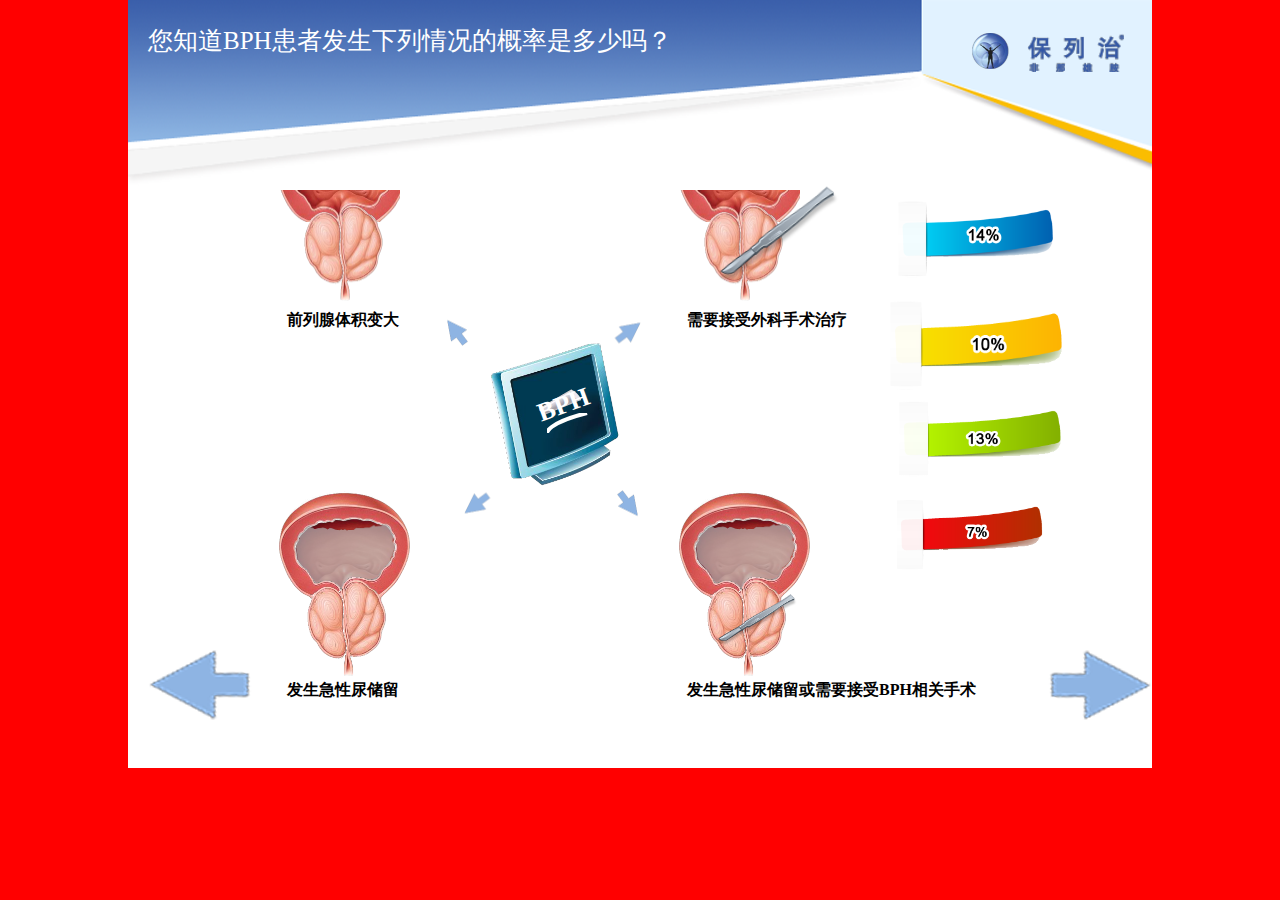
==== b_h_p_page.html @ 6c5827d8 "First pages commit" ====
<!DOCTYPE html>
<html>
<head>
<meta charset="UTF-8">
<title>Insert title here</title>
<script type="text/javascript" src="./js/jquery-1.7.1.js"></script>
<script type="text/javascript" src="./js/error_image.js"></script>
<script type="text/javascript" src="./js/checkmark_image.js"></script>
<link rel="stylesheet" href="./css/b_h_p_page.css" />
</head>
<body>

<div class="all">
<!-- 	左上角文字 -->
	<div class="left_top_text">
		您知道BPH患者发生下列情况的概率是多少吗？
	</div>
	<!--  右上角图片 -->
	<div class="right_top">
		<div class="left">
			<img alt="" src="./image/L0/L0-2.png">
		</div>
		<div class="right">
			<img alt="" src="./image/L0/L0-1.png">
		</div>
	</div>
	
<!-- 	前列腺体积变大 -->
	<div class="prostate_volume_was_larger">
		<div id="image1">
			<img alt="" src="./image/L2/L2-6.png">
		</div>
		<div id="image2">
			<img alt="" src="./image/L2/L2-11.png">
		</div>
		<div id="t">
			前列腺体积变大
		</div>
	</div>
	
	<!-- 	需要接受外科手术治疗  -->
	<div class="surgical_treatment">
		<div id="image1">
			<img alt="" src="./image/L2/L2-6.png">
		</div>
		<div id="image2">
			<img alt="" src="./image/L2/L2-11.png">
		</div>
		<div id="image3">
			<img alt="" src="./image/L2/L2-3.png">
		</div>
		<div id="image4">
			<img alt="" src="./image/L2/L2-12.png">
		</div>
		<div id="image5">
			<img alt="" src="./image/L2/L2-12.png">
		</div>
		<div id="image6">
			<img alt="" src="./image/L2/L2-12.png">
		</div>
		
		<div id="t">
			需要接受外科手术治疗
		</div>
	</div>
<!-- 	发生急性尿储留	 -->
	<div class="acute_urinary_retention">
		<div id="image2">
			<img alt="" src="./image/L2/L2-13.png">
		</div>
		<div id="image3">
			<img alt="" src="./image/L2/L2-7.png">
		</div>
		<div id="image1">
			<img alt="" src="./image/L2/L2-14.png">
		</div>
		<div id="t">
			发生急性尿储留
		</div>
	</div>
	
<!-- 	发生急性尿储留或需要接受BPH相关手术 -->
	<div class="bhp_related_to_surgery">
		
		<div id="image2">
			<img alt="" src="./image/L2/L2-13.png">
		</div>
		<div id="image3">
			<img alt="" src="./image/L2/L2-7.png">
		</div>
		<div id="image1">
			<img alt="" src="./image/L2/L2-14.png">
		</div>
		<div id="image4">
			<img alt="" src="./image/L2/L2-3.png">
		</div>
		<div id="image5">
			<img alt="" src="./image/L2/L2-12.png">
		</div>
		<div id="image6">
			<img alt="" src="./image/L2/L2-12.png">
		</div>
		<div id="image7">
			<img alt="" src="./image/L2/L2-12.png">
		</div>
		<div id="t">
			发生急性尿储留或需要接受BPH相关手术
		</div>
	</div>
<!-- 中间显示器 -->
	<div class="monitor">
		<div id="image_div1">
			<img alt="" src="./image/L2/L2-2.png">
		</div>
		<div id="image_div2">
			<img alt="" src="./image/L2/L2-4.png">
		</div>
		<div id="image_div3">
			BPH
		</div>
		<div id="image_div4">
			<canvas id="line_canvas"></canvas>
		</div>

		<div id="left_top">
			<img alt="" src="./image/L2/L2-5.png">
		</div>
		<div id="right_top">
			<img alt="" src="./image/L2/L2-5.png">
		</div>
		<div id="left_bottom">
			<img alt="" src="./image/L2/L2-5.png">
		</div>
		<div id="right_bottom">
			<img alt="" src="./image/L2/L2-5.png">
		</div>
	</div>
<!-- 	右侧条 -->
	<div class="choose_item">
		<div id="cav1">
			<img alt="" src="./image/L2/L2-15.png">
		</div>
		<div id="cav2">
			<img alt="" src="./image/L2/L2-16.png">
		</div>
		<div id="cav3">
			<img alt="" src="./image/L2/L2-17.png">
		</div>
		<div id="cav4">
			<img alt="" src="./image/L2/L2-18.png">
		</div>
	
	</div>
	
<!-- 	正确和错误提示 -->
	<div class="error_or_checkmark">
		<canvas id="myCanvas"></canvas>
	</div>
	<div class="left_arrow">
		<a href="./index.html"><img alt="" src="./image/left_arrow.png"></a>
	</div>
	<div class="right_arrow">
		<a href="./disease_incidence.html"><img alt="" src="./image/right_arrow.png"></a>
	</div>
</div>

<script type="text/javascript">
$('.left').addClass('transition1');
var c = document.getElementById("line_canvas");
var ctx=c.getContext("2d");
// ctx.fillStyle = "red";
ctx.strokeStyle = "white"; 
// ctx.fillStyle = "rgb(255, 255, 255)";
ctx.lineWidth = 4;
ctx.beginPath();
ctx.moveTo(0, 20);
// ctx.lineTo(40, 0);
ctx.bezierCurveTo(0, 20, 0, 10, 40, 0);
ctx.stroke();

$('.prostate_volume_was_larger #image2').children('img').addClass('a1');
$('.surgical_treatment #image3').addClass('a3');
$('.surgical_treatment #image4').addClass('a5');
$('.surgical_treatment #image5').addClass('a6');
$('.surgical_treatment #image6').addClass('a7');
$('.acute_urinary_retention #image3').addClass('a2');
$('.bhp_related_to_surgery #image3').addClass('a2');
$('.bhp_related_to_surgery #image4').addClass('a4');
$('.bhp_related_to_surgery #image5').addClass('a8');
$('.bhp_related_to_surgery #image6').addClass('a9');
$('.bhp_related_to_surgery #image7').addClass('a10');
</script>

<script type="text/javascript">
function createDragAndMoveElement(element){
// 	console.log('element.id='+element.id);
	var isDown = false;
	$(element).on('mousedown',function(e){
		$(element).css('z-index',$('.choose_item')[0].zIndex++);
		element.last={'x':e.pageX,
					  'y':e.pageY};
		element.position=element.position||{'x':0,'y':0};
		isDown = true;
		return false;
	});
	$(element).on('mousemove',function(e){
		if(isDown){
			element.position.x=element.position.x+e.pageX-element.last.x;
			element.position.y=element.position.y+e.pageY-element.last.y;
			$(element).css('-webkit-transform','translate('+element.position.x+'px,'+element.position.y+'px)');
// 			console.log('mousemove e.pageX='+e.pageX);
// 			console.log('mousemove e.pageY='+e.pageY);
			element.last={'x':e.pageX, 'y':e.pageY};
			
		}
	});
	$(element).on('mouseup',function(e){
// 		console.log('>>end');
		isDown = false;
		var isChoose;
		
		if(element.id == 'cav1'){
			isChoose = $(".prostate_volume_was_larger");
			
		}
		if(element.id == 'cav2'){
			isChoose = $(".surgical_treatment");
		}
		if(element.id == 'cav3'){
			isChoose = $(".bhp_related_to_surgery");
		}
		if(element.id == 'cav4'){
			isChoose = $(".acute_urinary_retention");
		}
// 		console.log('!!!!!!!!!!!!!!!!!!!!'+((e.pageY-isChoose.position().top-isChoose.parent().position().top) < isChoose.height()));
// 		console.log('!!!!!!!!!!!!!!!!!!!!'+((e.pageY-isChoose.position().top-isChoose.parent().position().top) > 0));
// 		console.log('!!!!!!!!!!!!!!!!!!!!'+((e.pageX-isChoose.position().left-isChoose.parent().position().left) < isChoose.width()));
// 		console.log('!!!!!!!!!!!!!!!!!!!!'+((e.pageX-isChoose.position().left-isChoose.parent().position().left) > 0));
		if(((e.pageY-isChoose.position().top-isChoose.parent().position().top) < isChoose.height()) &&
				((e.pageY-isChoose.position().top-isChoose.parent().position().top) > 0) &&
				((e.pageX-isChoose.position().left-isChoose.parent().position().left) < isChoose.width()) &&
				((e.pageX-isChoose.position().left-isChoose.parent().position().left) > 0)){
			console.log('#########true');
// 			$(element).css('-webkit-transform','translate('+element.position.x+'px,'+element.position.y+'px)');
			var c = document.getElementById("myCanvas");
			var ctx=c.getContext("2d");
			drawCheckmarkImage(ctx);
			playCheckmark();
		} else {
			playError();
			var c = document.getElementById("myCanvas");
			var ctx=c.getContext("2d");
			drawErrorImage(ctx);
			$(element).css('-webkit-transform','translate(0,0)');
			element.position={'x':0,
					  'y':0};
		}
// 		console.log('^^^^^'+e.pageX);
// 		console.log('^^^^^'+isChoose.position().left);
// 		console.log('^^^^^'+isChoose.width());
	});
	
	$(element).on('touchstart',function(e){
		$(element).css('z-index',$('.choose_item')[0].zIndex++);
		element.last={'x':e.pageX,
					  'y':e.pageY};
		element.position=element.position||{'x':0,'y':0};
		isDown = true;
		return false;
	});
	$(element).on('touchmove',function(e){
		if(isDown){
			element.position.x=element.position.x+e.pageX-element.last.x;
			element.position.y=element.position.y+e.pageY-element.last.y;
			$(element).css('-webkit-transform','translate('+element.position.x+'px,'+element.position.y+'px)');
// 			console.log('mousemove e.pageX='+e.pageX);
// 			console.log('mousemove e.pageY='+e.pageY);
			element.last={'x':e.pageX, 'y':e.pageY};
			
		}
	});
	$(element).on('touchend',function(e){
// 		console.log('>>end');
		isDown = false;
		var isChoose;
		
		if(element.id == 'cav1'){
			isChoose = $(".prostate_volume_was_larger");
			
		}
		if(element.id == 'cav2'){
			isChoose = $(".surgical_treatment");
		}
		if(element.id == 'cav3'){
			isChoose = $(".bhp_related_to_surgery");
		}
		if(element.id == 'cav4'){
			isChoose = $(".acute_urinary_retention");
		}
// 		console.log('!!!!!!!!!!!!!!!!!!!!'+((e.pageY-isChoose.position().top-isChoose.parent().position().top) < isChoose.height()));
// 		console.log('!!!!!!!!!!!!!!!!!!!!'+((e.pageY-isChoose.position().top-isChoose.parent().position().top) > 0));
// 		console.log('!!!!!!!!!!!!!!!!!!!!'+((e.pageX-isChoose.position().left-isChoose.parent().position().left) < isChoose.width()));
// 		console.log('!!!!!!!!!!!!!!!!!!!!'+((e.pageX-isChoose.position().left-isChoose.parent().position().left) > 0));
		if(((e.pageY-isChoose.position().top-isChoose.parent().position().top) < isChoose.height()) &&
				((e.pageY-isChoose.position().top-isChoose.parent().position().top) > 0) &&
				((e.pageX-isChoose.position().left-isChoose.parent().position().left) < isChoose.width()) &&
				((e.pageX-isChoose.position().left-isChoose.parent().position().left) > 0)){
			console.log('#########true');
// 			$(element).css('-webkit-transform','translate('+element.position.x+'px,'+element.position.y+'px)');
			var c = document.getElementById("myCanvas");
			var ctx=c.getContext("2d");
			drawCheckmarkImage(ctx);
			playCheckmark();
		} else {
			playError();
			var c = document.getElementById("myCanvas");
			var ctx=c.getContext("2d");
			drawErrorImage(ctx);
			$(element).css('-webkit-transform','translate(0,0)');
			element.position={'x':0,
					  'y':0};
		}
// 		console.log('^^^^^'+e.pageX);
// 		console.log('^^^^^'+isChoose.position().left);
// 		console.log('^^^^^'+isChoose.width());
	});

	
	$(element).on('webkitTransitionEnd',function(e){
		$(element).css({
			'-webkit-transition-duration':'0'
		});
	});
	
	$(".prostate_volume_was_larger").mouseup(function(){
		console.log('>>end>>>>'+isDown);
      
    });
}

var elements=$('.choose_item').children('div');
$.each(elements,function(){
	createDragAndMoveElement(this);
});
$('.choose_item')[0].zIndex=1;

function playError() 
{ 
	var snd = new Audio("./mp3/error.mp3");
	snd.play();
} 
function playCheckmark() 
{ 
	var snd = new Audio("./mp3/checkmark.mp3");
	snd.play();
} 
</script>

</body>
</html>
---- css/b_h_p_page.css ----
@CHARSET "UTF-8";
html{
	background-color: red;
	margin: 0px;
}
body{
	width: 1024px;
	height: 768px;
	max-width: 1024px;
	max-height: 768px;
	background-image: url("../image/L2/L2-bg.png");
	margin: 0px auto;
}
.all{
	position: absolute;
	width: 1024px;
	height: 768px;
	max-width: 1024px;
	max-height: 768px;
	margin: 0px auto;
}
#text{
	font-size: 20px;
	font-style: normal;
	color: black;
	font-weight: bold;
}

.left_top_text{
	position: absolute;
	float: left;
	width: 550px;
	height: 54px;
	top: 24px;
	left: 20px;
	color: white;
	font-size: 25px;
	font-style: inherit;
	margin: 0px auto;
}

.right_top{
	width: auto;
	height: 54px;
	float: right;
	position: absolute;
	top: 10px;
	left: 840px;
	opacity: 1;
}
.right_top .left{
	width: 44px;
	height: 40px;
	position: absolute;
	left: 0px;
	top: 20px;
	
}
.right_top .left img{
	width: 100%;
	height: 100%;
}

.transition1{
	-webkit-transform: rotate(360deg);
	-webkit-transition-delay: 2s;
	-webkit-transition-duration: 2s;
	-webkit-transition-property: all;
	-webkit-transition-timing-function: ease-out;
}

.right_top .right{
	width: 108px;
	height: 70px;
	position: absolute;
	left: 59px;
	top: 10px;
}

.right_top .right img{
	width: 100%;
	height: 100%;
}
/* <!-- 	前列腺体积变大 --> */
.prostate_volume_was_larger{
	position: absolute;
	left: 149px;
	top: 190px;
	width: 200px;
	height: 140px;
}
.prostate_volume_was_larger #image1{
	position: absolute;
	width: 123px;
	height: 32px;
}
.prostate_volume_was_larger #image1 img{
	width: 100%;
	height: 100%;
}
.prostate_volume_was_larger #image2{
	position: absolute;
	width: 89px;
	height: 106px;
	left: 20px;
	top: 10px;
}
.prostate_volume_was_larger #image2 img{
	width: 100%;
	height: 100%;
}
.prostate_volume_was_larger #t{
	position: absolute;
	left: 10px;
	top: 120px;
	font-size: 16px;
	font-style: normal;
	color: black;
	font-weight: bold;
}
.a1{	
	-webkit-animation:demo1 1s ease-out infinite;
}
@-webkit-keyframes demo1{	
	0%{
		-webkit-transform: scale(1,1);
	}	
	50%{
		-webkit-transform: scale(1.1,1);
	}	
	100%{
		-webkit-transform: scale(1,1);
	}
}
/* <!-- 	需要接受外科手术治疗  --> */
.surgical_treatment{
	position: absolute;
	left: 549px;
	top: 190px;
	width: 200px;
	height: 120px;
}
.surgical_treatment #image1{
	position: absolute;
	width: 123px;
	height: 32px;
	
}
.surgical_treatment #image1 img{
	width: 100%;
	height: 100%;
}
.surgical_treatment #image2{
	position: absolute;
	width: 89px;
	height: 106px;
	
	left: 20px;
	top: 10px;
}
.surgical_treatment #image2 img{
	width: 100%;
	height: 100%;
}
.surgical_treatment #image3{
	position: absolute;
	width: 128px;
	height: 128px;
	
	left: 37px;
	top: -23px;
}
.surgical_treatment #image3 img{
	width: 100%;
	height: 100%;
	-webkit-transform: rotate(-7deg);
}
.surgical_treatment #image4{
	position: absolute;
	width: 20px;
	height: 20px;
	opacity:0;
	left: 37px;
	top: 90px;
}
.surgical_treatment #image4 img{
	width: 100%;
	height: 100%;
}
.surgical_treatment #image5{
	position: absolute;
	width: 20px;
	height: 20px;
	opacity:0;
	left: 67px;
	top: 80px;
}
.surgical_treatment #image5 img{
	width: 100%;
	height: 100%;
}
.surgical_treatment #image6{
	position: absolute;
	width: 20px;
	height: 20px;
	opacity:0;
	left: 97px;
	top: 65px;
}
.surgical_treatment #image6 img{
	width: 100%;
	height: 100%;
}

.surgical_treatment #t{
	position: absolute;
	left: 10px;
	top: 120px;
	font-size: 16px;
	font-style: normal;
	color: black;
	font-weight: bold;
}
.a3{	
	-webkit-animation:demo3 2s ease-out infinite;
}
@-webkit-keyframes demo3{	
	from {
	    left: 37px;
		top: -23px;
	  }
	to {
	    left: 90px;
		top: -45px;
	  }
}
.a5{	
	-webkit-animation:demo5 2s ease-in infinite;
}
@-webkit-keyframes demo5{	
	from {
	    left: 37px;
		top: 90px;
		opacity:0;
	  }
	50%{
		top: 95px;
		opacity:0.8;
	}	
	to {
		left: 37px;
	    top: 100px;
		opacity:1;
	}
}
.a6{	
	-webkit-animation:demo6 2s ease-out infinite;
}
@-webkit-keyframes demo6{	
	from {
	    left: 67px;
		top: 80px;
		opacity:0;
	  }
	50%{
		top: 82px;
		opacity:0.8;
	}	
	to {
		left: 67px;
	    top: 85px;
		opacity:1;
	}
}
.a7{	
	-webkit-animation:demo7 2s ease-out infinite;
}
@-webkit-keyframes demo7{	
	from {
	    left: 97px;
		top: 65px;
	  }
	50%{
		top: 70px;
		opacity:0.8;
	}	
	to {
		left: 97px;
	    top: 75px;
		opacity:1;
	}
}
/* <!-- 	发生急性尿储留	 --> */
.acute_urinary_retention{
	position: absolute;
	left: 149px;
	top: 490px;
	width: 200px;
	height: 200px;
}
.acute_urinary_retention #image1{
	position: absolute;
	width: 138px;
	height: 187px;
}
.acute_urinary_retention #image1 img{
	width: 100%;
	height: 100%;
}
.acute_urinary_retention #image2{
	position: absolute;
	width: 110px;
	height: 76px;
	left: 13px;
	top: 26px;
}
.acute_urinary_retention #image2 img{
	width: 100%;
	height: 100%;
}
.acute_urinary_retention #image3{
	position: absolute;
	width: 110px;
	height: 76px;
	left: 13px;
	top: 30px;
}
.acute_urinary_retention #image3 img{
	width: 100%;
	height: 100%;
}
.acute_urinary_retention #t{
	position: absolute;
	left: 10px;
	top: 190px;
	font-size: 16px;
	font-style: normal;
	color: black;
	font-weight: bold;
}
.a2{	
	-webkit-animation:demo2 2s ease-out infinite;
}
@-webkit-keyframes demo2{	
	from {
	    top: 31px;
	    -webkit-transform: scale(1,1);
	  }
	0%{
		top: 39px;
		-webkit-transform: scale(1.05,0.85);
	}	
	25%{
		top: 47px;
		-webkit-transform: scale(1.1,0.7);
	}
	40%{
		top: 52px;
		-webkit-transform: scale(1.11,0.6);
	}
	50%{
		top: 60px;
		-webkit-transform: scale(1,0.4);
	}	
	60%{
		top: 52px;
		-webkit-transform: scale(1.11,0.6);
	}
	75%{
		top: 47px;
		-webkit-transform: scale(1.1,0.7);
	}
	100%{
		top: 39px;
		-webkit-transform: scale(1.05,0.85);
	}
	to {
	    top: 31px;
	    -webkit-transform: scale(1,1);
	  }
}
/* 发生急性尿储留或需要接受BPH相关手术 */
.bhp_related_to_surgery{
	position: absolute;
	left: 549px;
	top: 490px;
	width: 320px;
	height: 120px;
}
.bhp_related_to_surgery #image1{
	position: absolute;
	width: 138px;
	height: 187px;
	
}
.bhp_related_to_surgery #image1 img{
	width: 100%;
	height: 100%;
}
.bhp_related_to_surgery #image2{
	position: absolute;
	width: 110px;
	height: 76px;
	left: 13px;
	top: 26px;
}
.bhp_related_to_surgery #image2 img{
	width: 100%;
	height: 100%;
}
.bhp_related_to_surgery #image3{
	position: absolute;
	width: 110px;
	height: 76px;
	left: 13px;
	top: 29px;
}
.bhp_related_to_surgery #image3 img{
	width: 100%;
	height: 100%;
}
.bhp_related_to_surgery #image4{
	position: absolute;
	width: 80px;
	height: 80px;
	
	left: 40px;
	top: 88px;
}
.bhp_related_to_surgery #image4 img{
	width: 100%;
	height: 100%;
}
.bhp_related_to_surgery #image5{
	position: absolute;
	width: 15px;
	height: 15px;
	opacity:0;
	left: 37px;
	top: 155px;
}
.bhp_related_to_surgery #image5 img{
	width: 100%;
	height: 100%;
}
.bhp_related_to_surgery #image6{
	position: absolute;
	width: 15px;
	height: 15px;
	opacity:0;
	left: 67px;
	top: 145px;
}
.bhp_related_to_surgery #image6 img{
	width: 100%;
	height: 100%;
}
.bhp_related_to_surgery #image7{
	position: absolute;
	width: 15px;
	height: 15px;
	opacity:0;
	left: 95px;
	top: 135px;
}
.bhp_related_to_surgery #image7 img{
	width: 100%;
	height: 100%;
}
.bhp_related_to_surgery #t{
	position: absolute;
	left: 10px;
	top: 190px;
	font-size: 16px;
	font-style: normal;
	color: black;
	font-weight: bold;
}
.a4{	
	-webkit-animation:demo4 2s ease-out infinite;
}
@-webkit-keyframes demo4{	
	from {
	    left: 40px;
		top: 88px;
	  }
	to {
	    left: 90px;
		top: 75px;
	  }
}

.a8{	
	-webkit-animation:demo8 2s ease-in infinite;
}
@-webkit-keyframes demo8{	
	from {
	    left: 37px;
		top: 155px;
		opacity:0;
	  }
	50%{
		top: 157px;
		opacity:0.8;
	}	
	to {
		left: 37px;
	    top: 160px;
		opacity:1;
	}
}
.a9{	
	-webkit-animation:demo9 2s ease-out infinite;
}
@-webkit-keyframes demo9{	
	from {
	    left: 67px;
		top: 145px;
		opacity:0;
	  }
	50%{
		top: 146px;
		opacity:0.8;
	}	
	to {
		left: 67px;
	    top: 148px;
		opacity:1;
	}
}
.a10{	
	-webkit-animation:demo10 2s ease-out infinite;
}
@-webkit-keyframes demo10{	
	from {
	    left: 95px;
		top: 135px;
	  }
	50%{
		top: 137px;
		opacity:0.8;
	}	
	to {
		left: 97px;
	    top: 140px;
		opacity:1;
	}
}

/* 显示器 div */
.monitor{
	position: absolute;
	left: 249px;
	top: 290px;
	width: 320px;
	height: 300px;
}
.monitor #image_div1{
	position: absolute;
	left: 100px;
	top: 50px;
	width: 150px;
	height: 150px;
}
.monitor #image_div1 img{
	width: 100%;
	height: 100%;
}
.monitor #image_div2{
	position: absolute;
	left: 160px;
	top: 95px;
	width: 50px;
	height: 36px;
}
.monitor #image_div2 img{
	width: 100%;
	height: 100%;
}
.monitor #image_div3{
	position: absolute;
	left: 160px;
	top: 100px;
	font-size: 26px;
	color: white;
	font-weight: bolder;
	-webkit-transform: rotate(-20deg);
}
.monitor #image_div4{
	position: absolute;
	left: 170px;
	top: 123px;
	width: 50px;
	height: 26px;
	max-width: 50px;
	max-height: 26px;
}
.monitor #left_top{
	position: absolute;
	left: 50px;
	top: 10px;
	width: 41px;
	height: 46px;
}
.monitor #left_top img{
	width: 100%;
	height: 100%;
}
.monitor #right_top{
	-webkit-transform: rotate(90deg);
	position: absolute;
	left: 240px;
	top: 10px;
	width: 41px;
	height: 46px;
}
.monitor #right_top img{
	width: 100%;
	height: 100%;
}
.monitor #left_bottom{
	-webkit-transform: rotate(270deg);
	position: absolute;
	left: 70px;
	top: 200px;
	width: 41px;
	height: 46px;
}
.monitor #left_bottom img{
	width: 100%;
	height: 100%;
}
.monitor #right_bottom{
	-webkit-transform: rotate(180deg);
	position: absolute;
	left: 240px;
	top: 200px;
	width: 41px;
	height: 46px;
}
.monitor #right_bottom img{
	width: 100%;
	height: 100%;
}

/* 右侧选择条 */
.choose_item{
	float: right;
	position: absolute;
	left: 749px;
	top: 190px;
	width: 200px;
	height: 500px;
	z-index: 1;
}
.choose_item #cav1{
	position: absolute;
	width: 200px;
	height: 100px;
	left: 0px;
	top: 0px;
}
.choose_item #cav1 img{
	width: 100%;
	height: 100%;
}
.choose_item #cav2{
	position: absolute;
	width: 200px;
	height: 100px;
	left: 0px;
	top: 100px;
}
.choose_item #cav2 img{
	width: 100%;
	height: 100%;
}
.choose_item #cav3{
	position: absolute;
	width: 200px;
	height: 100px;
	left: 0px;
	top: 200px;
}
.choose_item #cav3 img{
	width: 100%;
	height: 100%;
}
.choose_item #cav4{
	position: absolute;
	width: 200px;
	height: 100px;
	left: 0px;
	top: 300px;
}
.choose_item #cav4 img{
	width: 100%;
	height: 100%;
}
/* 对号和错误符号显示 */
.error_or_checkmark{
	position: absolute;
	left: 350px;
	top: 190px;
	width: 167px;
	height: 144px
}

.error_or_checkmark canvas{
	width: 167px;
	height: 144px
}

.right_arrow{
	position: absolute;
	left: 920px;
	top: 650px;
	opacity: 1;
	width: 104px;
	height: 70px;
}
.left_arrow{
	position: absolute;
	left: 20px;
	top: 650px;
	opacity: 1;
	width: 104px;
	height: 70px;
}
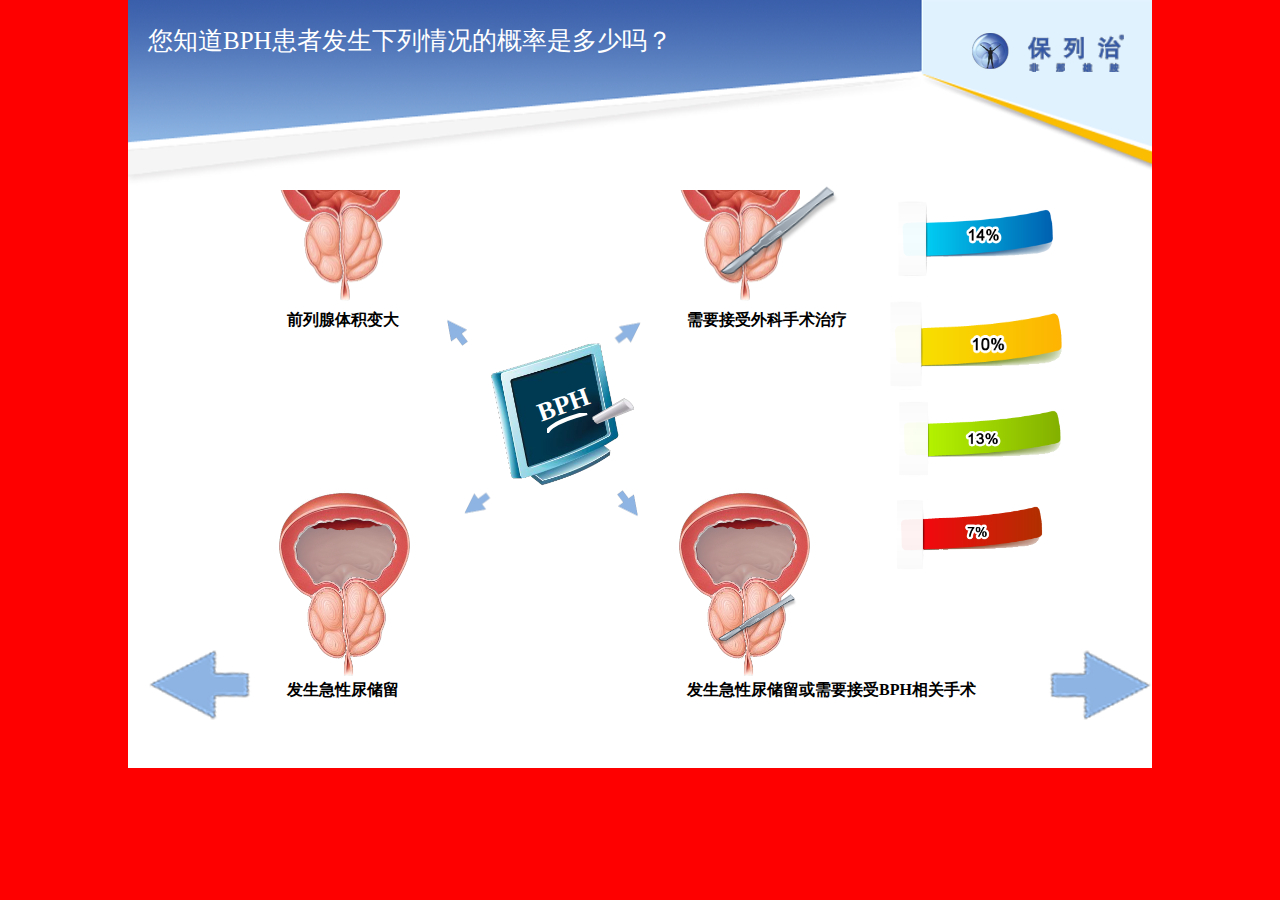
==== commit 709c12b8: "First pages commit" ====
--- a/b_h_p_page.html
+++ b/b_h_p_page.html
@@ -157,7 +157,7 @@
 		<canvas id="myCanvas"></canvas>
 	</div>
 	<div class="left_arrow">
-		<a href="./index.html"><img alt="" src="./image/left_arrow.png"></a>
+		<a href="./course.html"><img alt="" src="./image/left_arrow.png"></a>
 	</div>
 	<div class="right_arrow">
 		<a href="./disease_incidence.html"><img alt="" src="./image/right_arrow.png"></a>
@@ -240,12 +240,12 @@
 				((e.pageY-isChoose.position().top-isChoose.parent().position().top) > 0) &&
 				((e.pageX-isChoose.position().left-isChoose.parent().position().left) < isChoose.width()) &&
 				((e.pageX-isChoose.position().left-isChoose.parent().position().left) > 0)){
-			console.log('#########true');
+// 			console.log('#########true');
+			playCheckmark();	
 // 			$(element).css('-webkit-transform','translate('+element.position.x+'px,'+element.position.y+'px)');
 			var c = document.getElementById("myCanvas");
 			var ctx=c.getContext("2d");
 			drawCheckmarkImage(ctx);
-			playCheckmark();
 		} else {
 			playError();
 			var c = document.getElementById("myCanvas");
@@ -262,20 +262,20 @@
 	
 	$(element).on('touchstart',function(e){
 		$(element).css('z-index',$('.choose_item')[0].zIndex++);
-		element.last={'x':e.pageX,
-					  'y':e.pageY};
+		element.last={'x':e.originalEvent.touches[0].pageX,
+					  'y':e.originalEvent.touches[0].pageY};
 		element.position=element.position||{'x':0,'y':0};
 		isDown = true;
 		return false;
 	});
 	$(element).on('touchmove',function(e){
 		if(isDown){
-			element.position.x=element.position.x+e.pageX-element.last.x;
-			element.position.y=element.position.y+e.pageY-element.last.y;
+			element.position.x=element.position.x+e.originalEvent.touches[0].pageX-element.last.x;
+			element.position.y=element.position.y+e.originalEvent.touches[0].pageY-element.last.y;
 			$(element).css('-webkit-transform','translate('+element.position.x+'px,'+element.position.y+'px)');
-// 			console.log('mousemove e.pageX='+e.pageX);
-// 			console.log('mousemove e.pageY='+e.pageY);
-			element.last={'x':e.pageX, 'y':e.pageY};
+// 			console.log('mousemove e.originalEvent.touches[0].pageX='+e.originalEvent.touches[0].pageX);
+// 			console.log('mousemove e.originalEvent.touches[0].pageY='+e.originalEvent.touches[0].pageY);
+			element.last={'x':e.originalEvent.touches[0].pageX, 'y':e.originalEvent.touches[0].pageY};
 			
 		}
 	});
@@ -297,20 +297,21 @@
 		if(element.id == 'cav4'){
 			isChoose = $(".acute_urinary_retention");
 		}
-// 		console.log('!!!!!!!!!!!!!!!!!!!!'+((e.pageY-isChoose.position().top-isChoose.parent().position().top) < isChoose.height()));
-// 		console.log('!!!!!!!!!!!!!!!!!!!!'+((e.pageY-isChoose.position().top-isChoose.parent().position().top) > 0));
-// 		console.log('!!!!!!!!!!!!!!!!!!!!'+((e.pageX-isChoose.position().left-isChoose.parent().position().left) < isChoose.width()));
-// 		console.log('!!!!!!!!!!!!!!!!!!!!'+((e.pageX-isChoose.position().left-isChoose.parent().position().left) > 0));
-		if(((e.pageY-isChoose.position().top-isChoose.parent().position().top) < isChoose.height()) &&
-				((e.pageY-isChoose.position().top-isChoose.parent().position().top) > 0) &&
-				((e.pageX-isChoose.position().left-isChoose.parent().position().left) < isChoose.width()) &&
-				((e.pageX-isChoose.position().left-isChoose.parent().position().left) > 0)){
-			console.log('#########true');
+// 		console.log('!!!!!!!!!!!!!!!!!!!!'+((e.originalEvent.touches[0].pageY-isChoose.position().top-isChoose.parent().position().top) < isChoose.height()));
+// 		console.log('!!!!!!!!!!!!!!!!!!!!'+((e.originalEvent.touches[0].pageY-isChoose.position().top-isChoose.parent().position().top) > 0));
+// 		console.log('!!!!!!!!!!!!!!!!!!!!'+((e.originalEvent.touches[0].pageX-isChoose.position().left-isChoose.parent().position().left) < isChoose.width()));
+// 		console.log('!!!!!!!!!!!!!!!!!!!!'+((e.originalEvent.touches[0].pageX-isChoose.position().left-isChoose.parent().position().left) > 0));
+		if(((element.last.y-isChoose.position().top-isChoose.parent().position().top) < isChoose.height()) &&
+				((element.last.y-isChoose.position().top-isChoose.parent().position().top) > 0) &&
+				((element.last.x-isChoose.position().left-isChoose.parent().position().left) < isChoose.width()) &&
+				((element.last.x-isChoose.position().left-isChoose.parent().position().left) > 0)){
+// 			console.log('#########true');
+			playCheckmark();
 // 			$(element).css('-webkit-transform','translate('+element.position.x+'px,'+element.position.y+'px)');
 			var c = document.getElementById("myCanvas");
 			var ctx=c.getContext("2d");
 			drawCheckmarkImage(ctx);
-			playCheckmark();
+			
 		} else {
 			playError();
 			var c = document.getElementById("myCanvas");
@@ -320,7 +321,7 @@
 			element.position={'x':0,
 					  'y':0};
 		}
-// 		console.log('^^^^^'+e.pageX);
+// 		console.log('^^^^^'+e.originalEvent.touches[0].pageX);
 // 		console.log('^^^^^'+isChoose.position().left);
 // 		console.log('^^^^^'+isChoose.width());
 	});
--- a/css/b_h_p_page.css
+++ b/css/b_h_p_page.css
@@ -572,6 +572,7 @@
 	top: 95px;
 	width: 50px;
 	height: 36px;
+	-webkit-transform: translate(53px, 9px);
 }
 .monitor #image_div2 img{
 	width: 100%;
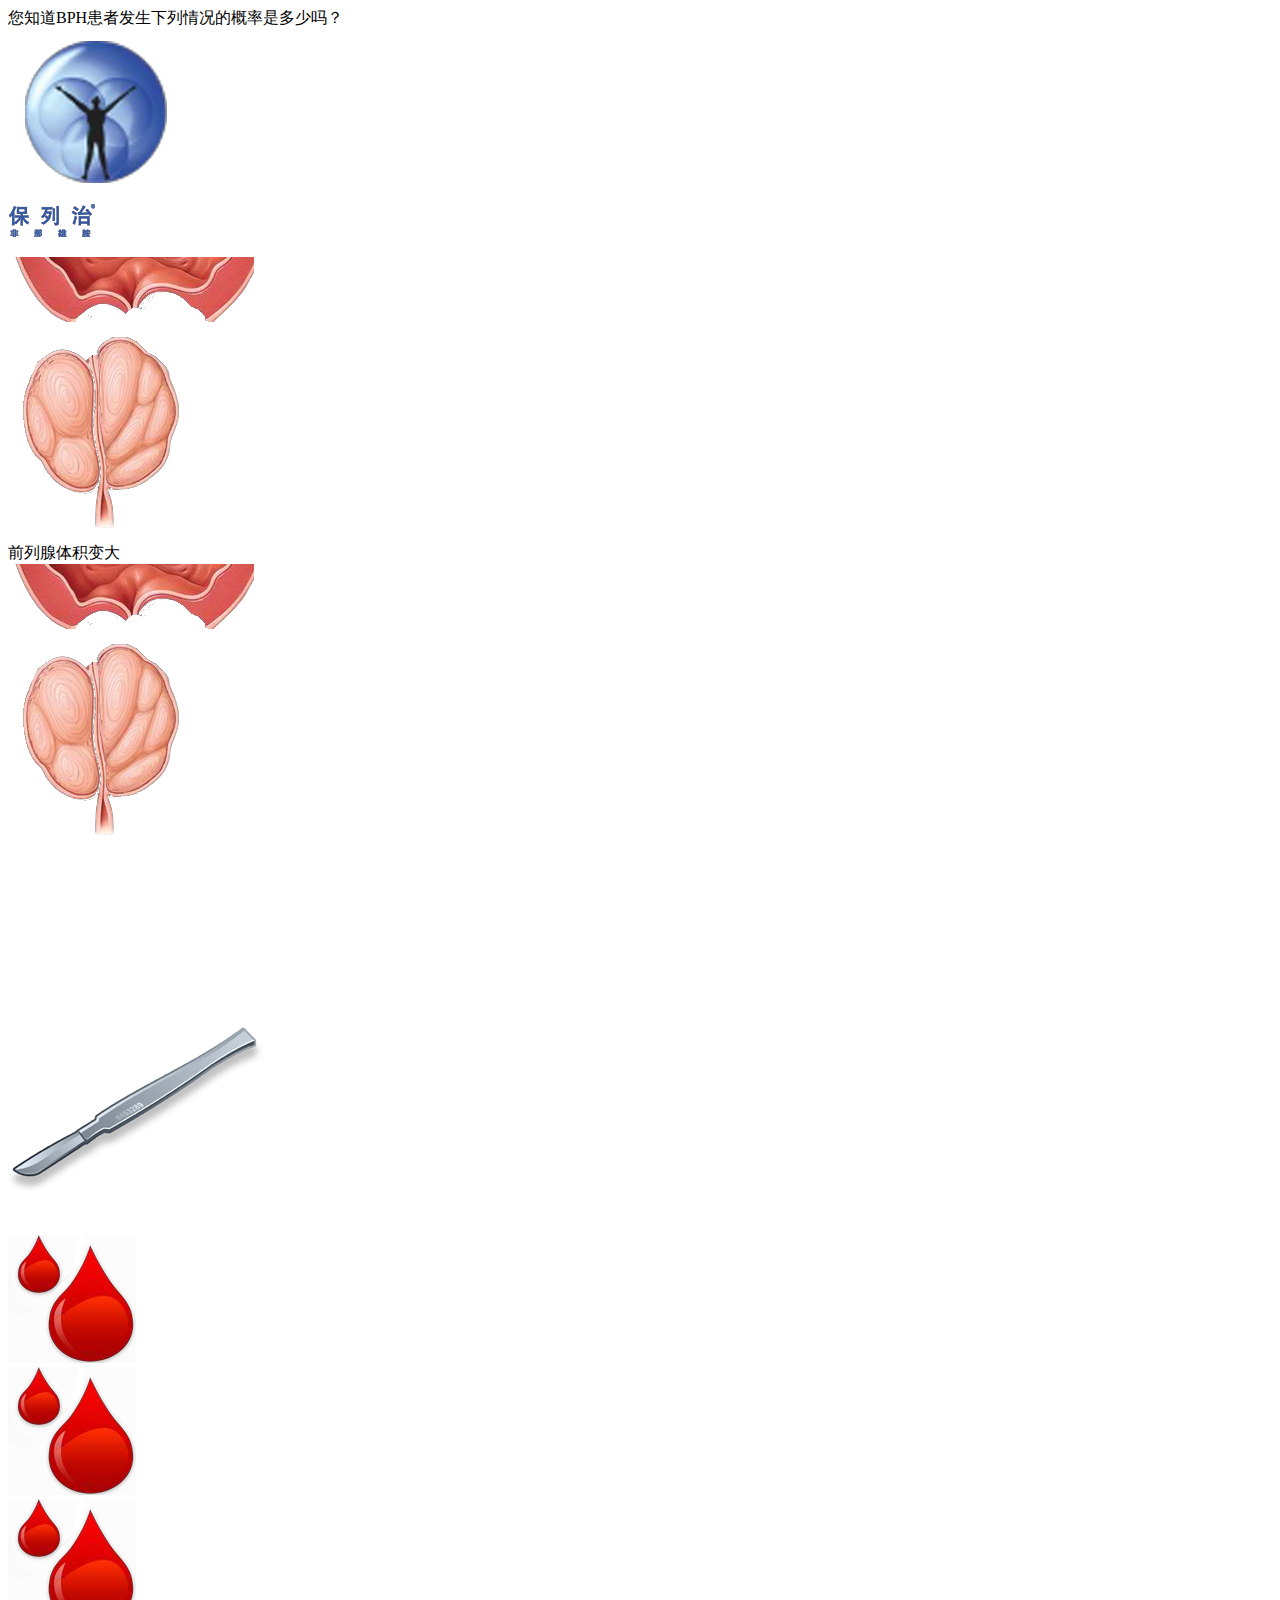
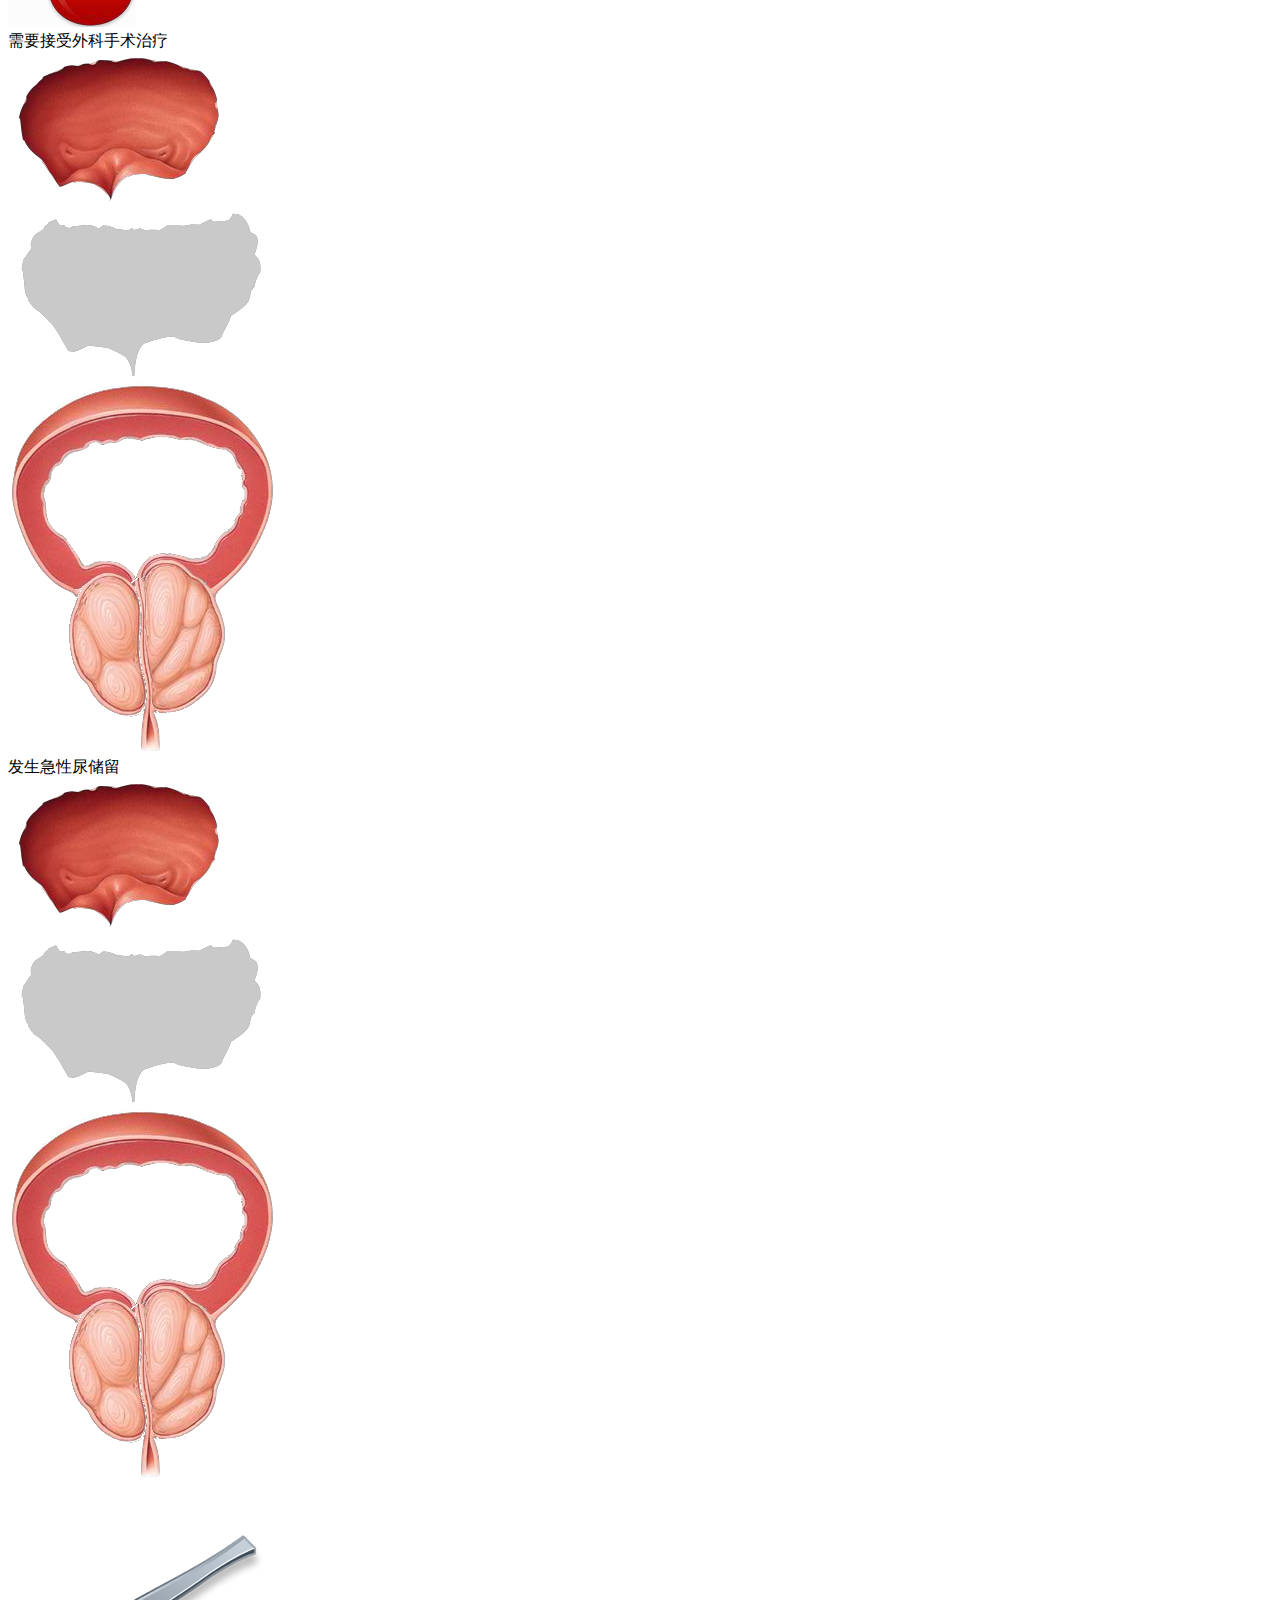
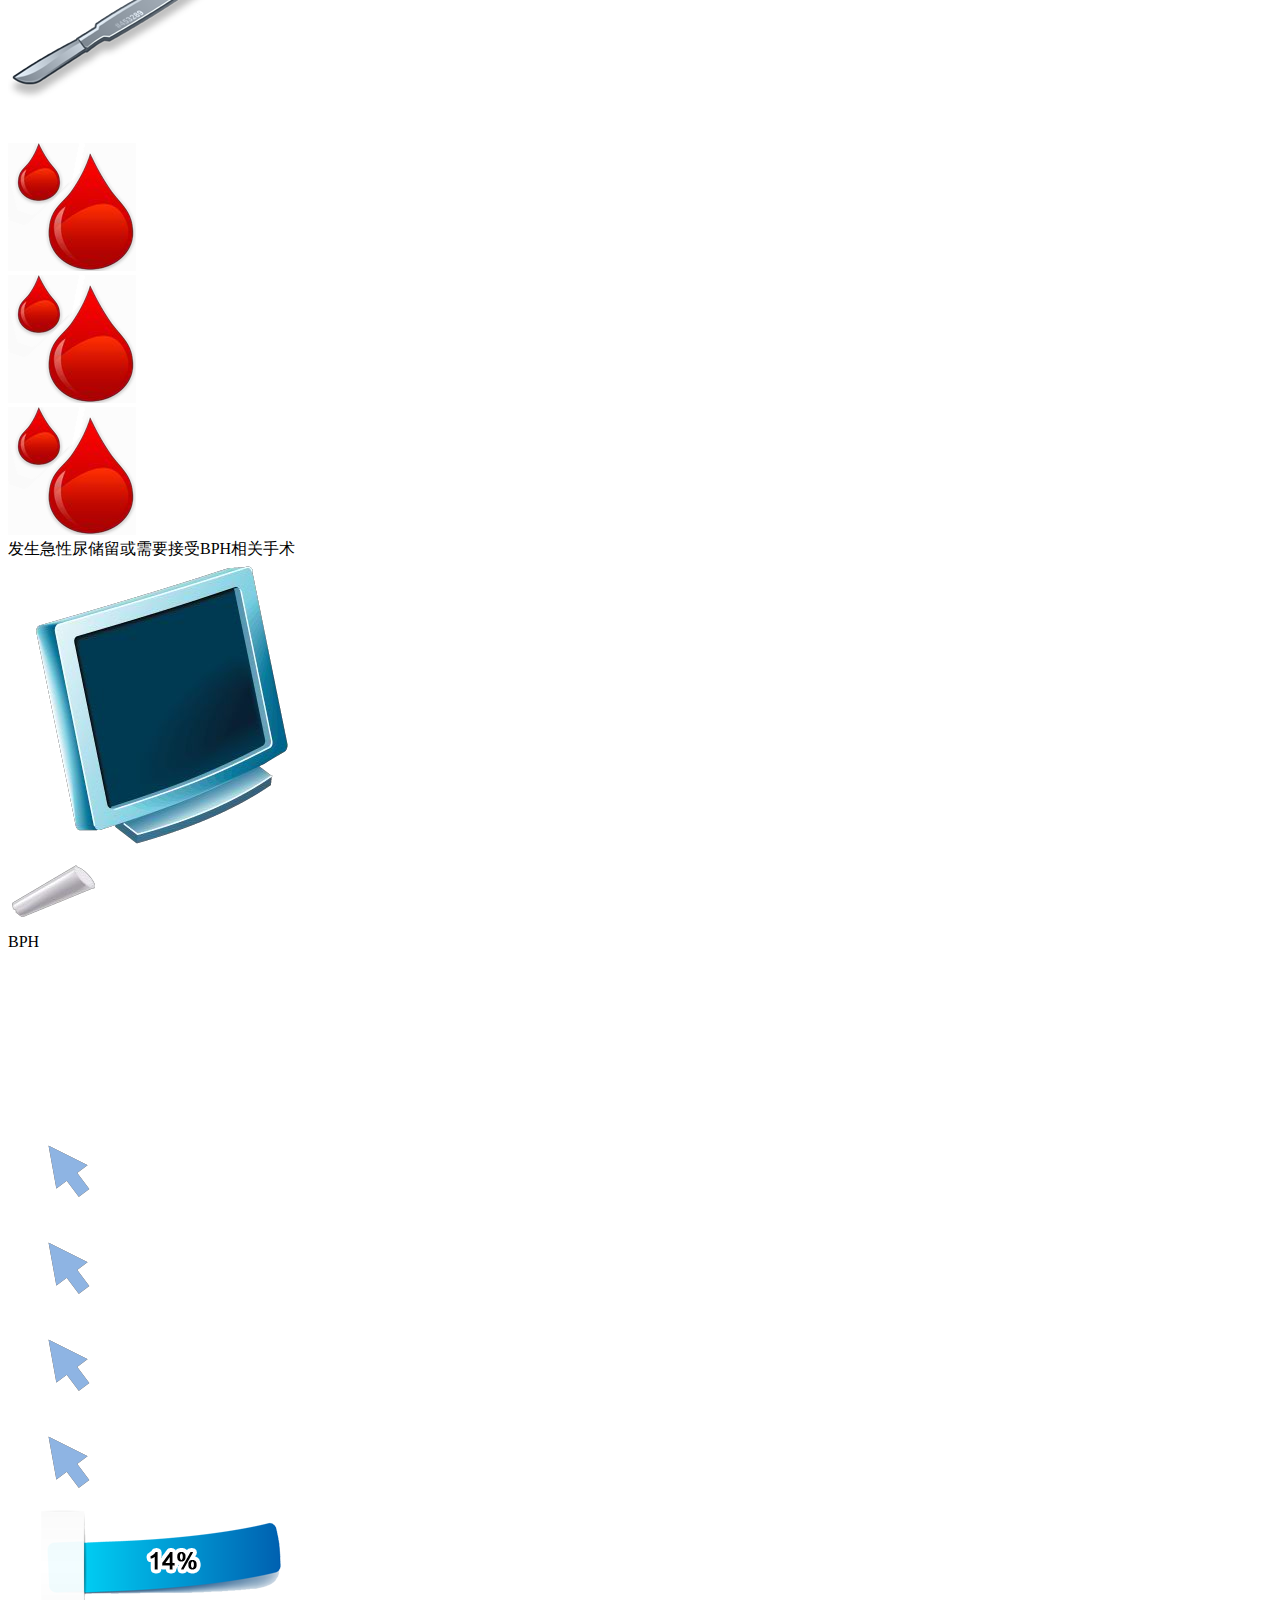
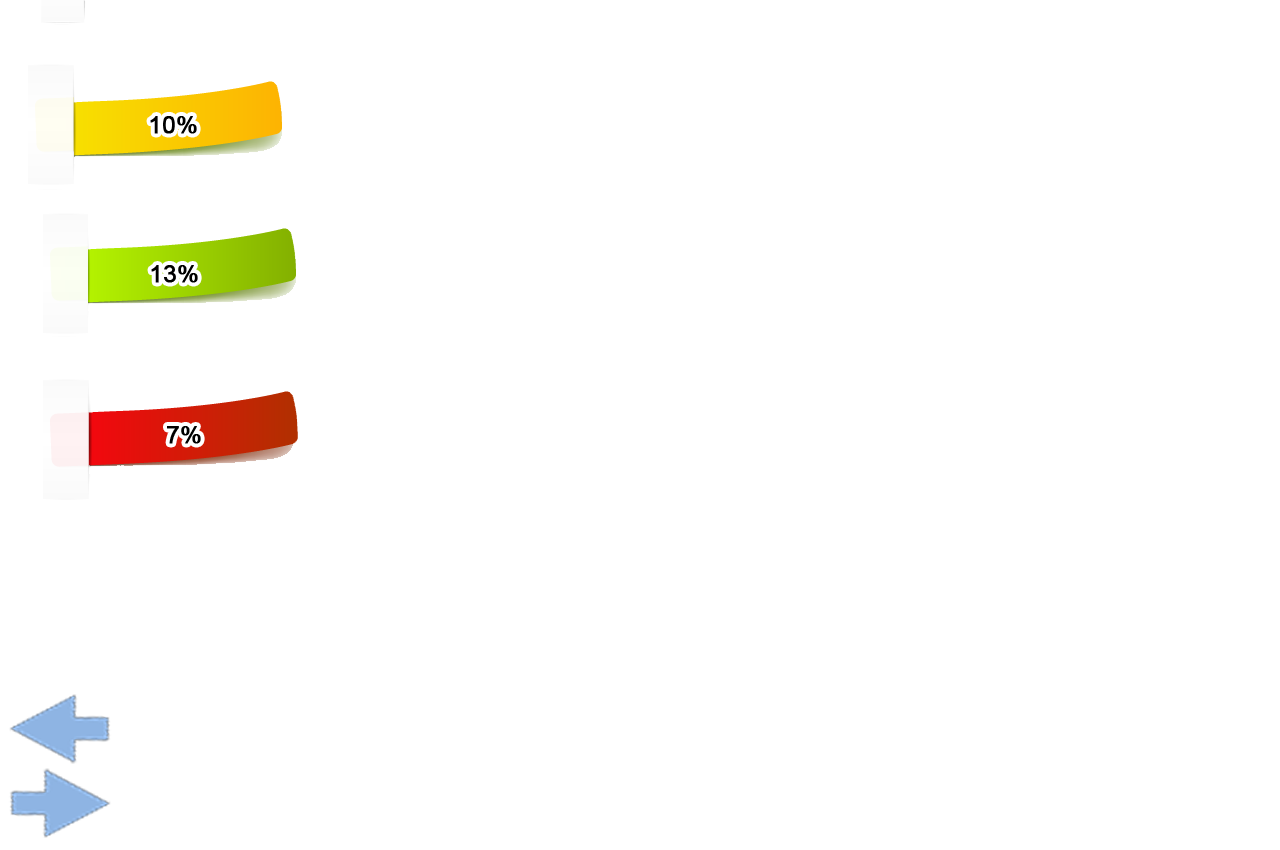
==== commit 86556efe: "First pages commit" ====
--- a/b_h_p_page.html
+++ b/b_h_p_page.html
@@ -3,20 +3,20 @@
 <head>
 <meta charset="UTF-8">
 <title>Insert title here</title>
-<script type="text/javascript" src="./js/jquery-1.7.1.js"></script>
-<script type="text/javascript" src="./js/error_image.js"></script>
-<script type="text/javascript" src="./js/checkmark_image.js"></script>
-<link rel="stylesheet" href="./css/b_h_p_page.css" />
+<!-- <script type="text/javascript" src="./js/jquery-1.7.1.js"></script> -->
+<!-- <script type="text/javascript" src="./js/error_image.js"></script> -->
+<!-- <script type="text/javascript" src="./js/checkmark_image.js"></script> -->
+<!-- <link rel="stylesheet" href="./css/b_h_p_page.css" /> -->
 </head>
 <body>
 
-<div class="all">
+<div class="b_all">
 <!-- 	左上角文字 -->
 	<div class="left_top_text">
 		您知道BPH患者发生下列情况的概率是多少吗？
 	</div>
 	<!--  右上角图片 -->
-	<div class="right_top">
+	<div class="b_right_top">
 		<div class="left">
 			<img alt="" src="./image/L0/L0-2.png">
 		</div>
@@ -26,7 +26,7 @@
 	</div>
 	
 <!-- 	前列腺体积变大 -->
-	<div class="prostate_volume_was_larger">
+	<div class="b_prostate_volume_was_larger">
 		<div id="image1">
 			<img alt="" src="./image/L2/L2-6.png">
 		</div>
@@ -39,12 +39,16 @@
 	</div>
 	
 	<!-- 	需要接受外科手术治疗  -->
-	<div class="surgical_treatment">
+	<div class="b_surgical_treatment">
 		<div id="image1">
 			<img alt="" src="./image/L2/L2-6.png">
 		</div>
 		<div id="image2">
 			<img alt="" src="./image/L2/L2-11.png">
+		</div>
+		<div id="image_canvas">
+			<canvas id="red_line_canvas" width="419" height="121" ></canvas>
+<!-- 			<canvas id="red_line_canvas" width="58" height="30" ></canvas> -->
 		</div>
 		<div id="image3">
 			<img alt="" src="./image/L2/L2-3.png">
@@ -64,7 +68,7 @@
 		</div>
 	</div>
 <!-- 	发生急性尿储留	 -->
-	<div class="acute_urinary_retention">
+	<div class="b_acute_urinary_retention">
 		<div id="image2">
 			<img alt="" src="./image/L2/L2-13.png">
 		</div>
@@ -80,7 +84,7 @@
 	</div>
 	
 <!-- 	发生急性尿储留或需要接受BPH相关手术 -->
-	<div class="bhp_related_to_surgery">
+	<div class="b_bhp_related_to_surgery">
 		
 		<div id="image2">
 			<img alt="" src="./image/L2/L2-13.png">
@@ -108,7 +112,7 @@
 		</div>
 	</div>
 <!-- 中间显示器 -->
-	<div class="monitor">
+	<div class="b_monitor">
 		<div id="image_div1">
 			<img alt="" src="./image/L2/L2-2.png">
 		</div>
@@ -136,7 +140,7 @@
 		</div>
 	</div>
 <!-- 	右侧条 -->
-	<div class="choose_item">
+	<div class="b_choose_item">
 		<div id="cav1">
 			<img alt="" src="./image/L2/L2-15.png">
 		</div>
@@ -153,42 +157,31 @@
 	</div>
 	
 <!-- 	正确和错误提示 -->
-	<div class="error_or_checkmark">
+	<div class="b_error_or_checkmark">
 		<canvas id="myCanvas"></canvas>
 	</div>
-	<div class="left_arrow">
-		<a href="./course.html"><img alt="" src="./image/left_arrow.png"></a>
-	</div>
-	<div class="right_arrow">
-		<a href="./disease_incidence.html"><img alt="" src="./image/right_arrow.png"></a>
+	<div class="b_left_arrow">
+		<img alt="" src="./image/left_arrow.png"  onclick="load_course();" />
+	</div>
+	<div class="b_right_arrow">
+		<img alt="" src="./image/right_arrow.png"  onclick="load_disease_incidence();" >
 	</div>
 </div>
 
 <script type="text/javascript">
-$('.left').addClass('transition1');
-var c = document.getElementById("line_canvas");
-var ctx=c.getContext("2d");
-// ctx.fillStyle = "red";
-ctx.strokeStyle = "white"; 
-// ctx.fillStyle = "rgb(255, 255, 255)";
-ctx.lineWidth = 4;
-ctx.beginPath();
-ctx.moveTo(0, 20);
-// ctx.lineTo(40, 0);
-ctx.bezierCurveTo(0, 20, 0, 10, 40, 0);
-ctx.stroke();
-
-$('.prostate_volume_was_larger #image2').children('img').addClass('a1');
-$('.surgical_treatment #image3').addClass('a3');
-$('.surgical_treatment #image4').addClass('a5');
-$('.surgical_treatment #image5').addClass('a6');
-$('.surgical_treatment #image6').addClass('a7');
-$('.acute_urinary_retention #image3').addClass('a2');
-$('.bhp_related_to_surgery #image3').addClass('a2');
-$('.bhp_related_to_surgery #image4').addClass('a4');
-$('.bhp_related_to_surgery #image5').addClass('a8');
-$('.bhp_related_to_surgery #image6').addClass('a9');
-$('.bhp_related_to_surgery #image7').addClass('a10');
+
+
+// var c1 = document.getElementById("red_line_canvas");
+// var ctx1=c1.getContext("2d");
+
+// ctx1.beginPath(); // begin custom shape    
+// ctx1.moveTo(23, 75);    
+// ctx1.bezierCurveTo(23, 75, 60, 61, 78, 48);    
+// ctx1.lineWidth = 3;    
+// ctx1.strokeStyle = "red";    
+// ctx1.stroke();
+
+
 </script>
 
 <script type="text/javascript">
@@ -196,7 +189,7 @@
 // 	console.log('element.id='+element.id);
 	var isDown = false;
 	$(element).on('mousedown',function(e){
-		$(element).css('z-index',$('.choose_item')[0].zIndex++);
+		$(element).css('z-index',$('.b_choose_item')[0].zIndex++);
 		element.last={'x':e.pageX,
 					  'y':e.pageY};
 		element.position=element.position||{'x':0,'y':0};
@@ -220,17 +213,17 @@
 		var isChoose;
 		
 		if(element.id == 'cav1'){
-			isChoose = $(".prostate_volume_was_larger");
+			isChoose = $(".b_prostate_volume_was_larger");
 			
 		}
 		if(element.id == 'cav2'){
-			isChoose = $(".surgical_treatment");
+			isChoose = $(".b_surgical_treatment");
 		}
 		if(element.id == 'cav3'){
-			isChoose = $(".bhp_related_to_surgery");
+			isChoose = $(".b_bhp_related_to_surgery");
 		}
 		if(element.id == 'cav4'){
-			isChoose = $(".acute_urinary_retention");
+			isChoose = $(".b_acute_urinary_retention");
 		}
 // 		console.log('!!!!!!!!!!!!!!!!!!!!'+((e.pageY-isChoose.position().top-isChoose.parent().position().top) < isChoose.height()));
 // 		console.log('!!!!!!!!!!!!!!!!!!!!'+((e.pageY-isChoose.position().top-isChoose.parent().position().top) > 0));
@@ -285,17 +278,17 @@
 		var isChoose;
 		
 		if(element.id == 'cav1'){
-			isChoose = $(".prostate_volume_was_larger");
+			isChoose = $(".b_prostate_volume_was_larger");
 			
 		}
 		if(element.id == 'cav2'){
-			isChoose = $(".surgical_treatment");
+			isChoose = $(".b_surgical_treatment");
 		}
 		if(element.id == 'cav3'){
-			isChoose = $(".bhp_related_to_surgery");
+			isChoose = $(".b_bhp_related_to_surgery");
 		}
 		if(element.id == 'cav4'){
-			isChoose = $(".acute_urinary_retention");
+			isChoose = $(".b_acute_urinary_retention");
 		}
 // 		console.log('!!!!!!!!!!!!!!!!!!!!'+((e.originalEvent.touches[0].pageY-isChoose.position().top-isChoose.parent().position().top) < isChoose.height()));
 // 		console.log('!!!!!!!!!!!!!!!!!!!!'+((e.originalEvent.touches[0].pageY-isChoose.position().top-isChoose.parent().position().top) > 0));
@@ -333,17 +326,17 @@
 		});
 	});
 	
-	$(".prostate_volume_was_larger").mouseup(function(){
+	$(".b_prostate_volume_was_larger").mouseup(function(){
 		console.log('>>end>>>>'+isDown);
       
     });
 }
 
-var elements=$('.choose_item').children('div');
+var elements=$('.b_choose_item').children('div');
 $.each(elements,function(){
 	createDragAndMoveElement(this);
 });
-$('.choose_item')[0].zIndex=1;
+$('.b_choose_item')[0].zIndex=1;
 
 function playError() 
 { 
--- a/css/b_h_p_page.css
+++ b/css/b_h_p_page.css
@@ -1,6 +1,6 @@
 @CHARSET "UTF-8";
 html{
-	background-color: red;
+	background-color: white;
 	margin: 0px;
 }
 body{
@@ -8,10 +8,11 @@
 	height: 768px;
 	max-width: 1024px;
 	max-height: 768px;
+	background-color: white;
+	margin: 0px auto;
+}
+.b_all{
 	background-image: url("../image/L2/L2-bg.png");
-	margin: 0px auto;
-}
-.all{
 	position: absolute;
 	width: 1024px;
 	height: 768px;
@@ -19,14 +20,14 @@
 	max-height: 768px;
 	margin: 0px auto;
 }
-#text{
+#b_text{
 	font-size: 20px;
 	font-style: normal;
 	color: black;
 	font-weight: bold;
 }
 
-.left_top_text{
+.b_left_top_text{
 	position: absolute;
 	float: left;
 	width: 550px;
@@ -39,7 +40,7 @@
 	margin: 0px auto;
 }
 
-.right_top{
+.b_right_top{
 	width: auto;
 	height: 54px;
 	float: right;
@@ -48,7 +49,7 @@
 	left: 840px;
 	opacity: 1;
 }
-.right_top .left{
+.b_right_top .left{
 	width: 44px;
 	height: 40px;
 	position: absolute;
@@ -56,12 +57,12 @@
 	top: 20px;
 	
 }
-.right_top .left img{
-	width: 100%;
-	height: 100%;
-}
-
-.transition1{
+.b_right_top .left img{
+	width: 100%;
+	height: 100%;
+}
+
+.b_transition1{
 	-webkit-transform: rotate(360deg);
 	-webkit-transition-delay: 2s;
 	-webkit-transition-duration: 2s;
@@ -69,7 +70,7 @@
 	-webkit-transition-timing-function: ease-out;
 }
 
-.right_top .right{
+.b_right_top .right{
 	width: 108px;
 	height: 70px;
 	position: absolute;
@@ -77,39 +78,39 @@
 	top: 10px;
 }
 
-.right_top .right img{
+.b_right_top .right img{
 	width: 100%;
 	height: 100%;
 }
 /* <!-- 	前列腺体积变大 --> */
-.prostate_volume_was_larger{
+.b_prostate_volume_was_larger{
 	position: absolute;
 	left: 149px;
 	top: 190px;
 	width: 200px;
 	height: 140px;
 }
-.prostate_volume_was_larger #image1{
+.b_prostate_volume_was_larger #image1{
 	position: absolute;
 	width: 123px;
 	height: 32px;
 }
-.prostate_volume_was_larger #image1 img{
-	width: 100%;
-	height: 100%;
-}
-.prostate_volume_was_larger #image2{
+.b_prostate_volume_was_larger #image1 img{
+	width: 100%;
+	height: 100%;
+}
+.b_prostate_volume_was_larger #image2{
 	position: absolute;
 	width: 89px;
 	height: 106px;
 	left: 20px;
 	top: 10px;
 }
-.prostate_volume_was_larger #image2 img{
-	width: 100%;
-	height: 100%;
-}
-.prostate_volume_was_larger #t{
+.b_prostate_volume_was_larger #image2 img{
+	width: 100%;
+	height: 100%;
+}
+.b_prostate_volume_was_larger #t{
 	position: absolute;
 	left: 10px;
 	top: 120px;
@@ -118,7 +119,7 @@
 	color: black;
 	font-weight: bold;
 }
-.a1{	
+.b_a1{	
 	-webkit-animation:demo1 1s ease-out infinite;
 }
 @-webkit-keyframes demo1{	
@@ -133,24 +134,24 @@
 	}
 }
 /* <!-- 	需要接受外科手术治疗  --> */
-.surgical_treatment{
+.b_surgical_treatment{
 	position: absolute;
 	left: 549px;
 	top: 190px;
 	width: 200px;
 	height: 120px;
 }
-.surgical_treatment #image1{
+.b_surgical_treatment #image1{
 	position: absolute;
 	width: 123px;
 	height: 32px;
 	
 }
-.surgical_treatment #image1 img{
-	width: 100%;
-	height: 100%;
-}
-.surgical_treatment #image2{
+.b_surgical_treatment #image1 img{
+	width: 100%;
+	height: 100%;
+}
+.b_surgical_treatment #image2{
 	position: absolute;
 	width: 89px;
 	height: 106px;
@@ -158,11 +159,25 @@
 	left: 20px;
 	top: 10px;
 }
-.surgical_treatment #image2 img{
-	width: 100%;
-	height: 100%;
-}
-.surgical_treatment #image3{
+.b_surgical_treatment #image2 img{
+	width: 100%;
+	height: 100%;
+}
+.b_surgical_treatment #image_canvas{
+	position: absolute;
+	width: 89px;
+	height: 106px;
+	
+	left: 20px;
+	top: 10px;
+/* 	width: 58px; */
+/* 	height: 30px; */
+	
+/* 	left: 40px; */
+/* 	top: 55px; */
+/* 	background-color: red; */
+}
+.b_surgical_treatment #image3{
 	position: absolute;
 	width: 128px;
 	height: 128px;
@@ -170,12 +185,12 @@
 	left: 37px;
 	top: -23px;
 }
-.surgical_treatment #image3 img{
+.b_surgical_treatment #image3 img{
 	width: 100%;
 	height: 100%;
 	-webkit-transform: rotate(-7deg);
 }
-.surgical_treatment #image4{
+.b_surgical_treatment #image4{
 	position: absolute;
 	width: 20px;
 	height: 20px;
@@ -183,11 +198,11 @@
 	left: 37px;
 	top: 90px;
 }
-.surgical_treatment #image4 img{
-	width: 100%;
-	height: 100%;
-}
-.surgical_treatment #image5{
+.b_surgical_treatment #image4 img{
+	width: 100%;
+	height: 100%;
+}
+.b_surgical_treatment #image5{
 	position: absolute;
 	width: 20px;
 	height: 20px;
@@ -195,11 +210,11 @@
 	left: 67px;
 	top: 80px;
 }
-.surgical_treatment #image5 img{
-	width: 100%;
-	height: 100%;
-}
-.surgical_treatment #image6{
+.b_surgical_treatment #image5 img{
+	width: 100%;
+	height: 100%;
+}
+.b_surgical_treatment #image6{
 	position: absolute;
 	width: 20px;
 	height: 20px;
@@ -207,12 +222,12 @@
 	left: 97px;
 	top: 65px;
 }
-.surgical_treatment #image6 img{
-	width: 100%;
-	height: 100%;
-}
-
-.surgical_treatment #t{
+.b_surgical_treatment #image6 img{
+	width: 100%;
+	height: 100%;
+}
+
+.b_surgical_treatment #t{
 	position: absolute;
 	left: 10px;
 	top: 120px;
@@ -221,7 +236,7 @@
 	color: black;
 	font-weight: bold;
 }
-.a3{	
+.b_a3{	
 	-webkit-animation:demo3 2s ease-out infinite;
 }
 @-webkit-keyframes demo3{	
@@ -234,7 +249,7 @@
 		top: -45px;
 	  }
 }
-.a5{	
+.b_a5{	
 	-webkit-animation:demo5 2s ease-in infinite;
 }
 @-webkit-keyframes demo5{	
@@ -253,7 +268,7 @@
 		opacity:1;
 	}
 }
-.a6{	
+.b_a6{	
 	-webkit-animation:demo6 2s ease-out infinite;
 }
 @-webkit-keyframes demo6{	
@@ -272,7 +287,7 @@
 		opacity:1;
 	}
 }
-.a7{	
+.b_a7{	
 	-webkit-animation:demo7 2s ease-out infinite;
 }
 @-webkit-keyframes demo7{	
@@ -291,45 +306,45 @@
 	}
 }
 /* <!-- 	发生急性尿储留	 --> */
-.acute_urinary_retention{
+.b_acute_urinary_retention{
 	position: absolute;
 	left: 149px;
 	top: 490px;
 	width: 200px;
 	height: 200px;
 }
-.acute_urinary_retention #image1{
+.b_acute_urinary_retention #image1{
 	position: absolute;
 	width: 138px;
 	height: 187px;
 }
-.acute_urinary_retention #image1 img{
-	width: 100%;
-	height: 100%;
-}
-.acute_urinary_retention #image2{
+.b_acute_urinary_retention #image1 img{
+	width: 100%;
+	height: 100%;
+}
+.b_acute_urinary_retention #image2{
 	position: absolute;
 	width: 110px;
 	height: 76px;
 	left: 13px;
 	top: 26px;
 }
-.acute_urinary_retention #image2 img{
-	width: 100%;
-	height: 100%;
-}
-.acute_urinary_retention #image3{
+.b_acute_urinary_retention #image2 img{
+	width: 100%;
+	height: 100%;
+}
+.b_acute_urinary_retention #image3{
 	position: absolute;
 	width: 110px;
 	height: 76px;
 	left: 13px;
 	top: 30px;
 }
-.acute_urinary_retention #image3 img{
-	width: 100%;
-	height: 100%;
-}
-.acute_urinary_retention #t{
+.b_acute_urinary_retention #image3 img{
+	width: 100%;
+	height: 100%;
+}
+.b_acute_urinary_retention #t{
 	position: absolute;
 	left: 10px;
 	top: 190px;
@@ -338,7 +353,7 @@
 	color: black;
 	font-weight: bold;
 }
-.a2{	
+.b_a2{	
 	-webkit-animation:demo2 2s ease-out infinite;
 }
 @-webkit-keyframes demo2{	
@@ -380,46 +395,46 @@
 	  }
 }
 /* 发生急性尿储留或需要接受BPH相关手术 */
-.bhp_related_to_surgery{
+.b_bhp_related_to_surgery{
 	position: absolute;
 	left: 549px;
 	top: 490px;
 	width: 320px;
 	height: 120px;
 }
-.bhp_related_to_surgery #image1{
+.b_bhp_related_to_surgery #image1{
 	position: absolute;
 	width: 138px;
 	height: 187px;
 	
 }
-.bhp_related_to_surgery #image1 img{
-	width: 100%;
-	height: 100%;
-}
-.bhp_related_to_surgery #image2{
+.b_bhp_related_to_surgery #image1 img{
+	width: 100%;
+	height: 100%;
+}
+.b_bhp_related_to_surgery #image2{
 	position: absolute;
 	width: 110px;
 	height: 76px;
 	left: 13px;
 	top: 26px;
 }
-.bhp_related_to_surgery #image2 img{
-	width: 100%;
-	height: 100%;
-}
-.bhp_related_to_surgery #image3{
+.b_bhp_related_to_surgery #image2 img{
+	width: 100%;
+	height: 100%;
+}
+.b_bhp_related_to_surgery #image3{
 	position: absolute;
 	width: 110px;
 	height: 76px;
 	left: 13px;
 	top: 29px;
 }
-.bhp_related_to_surgery #image3 img{
-	width: 100%;
-	height: 100%;
-}
-.bhp_related_to_surgery #image4{
+.b_bhp_related_to_surgery #image3 img{
+	width: 100%;
+	height: 100%;
+}
+.b_bhp_related_to_surgery #image4{
 	position: absolute;
 	width: 80px;
 	height: 80px;
@@ -427,11 +442,11 @@
 	left: 40px;
 	top: 88px;
 }
-.bhp_related_to_surgery #image4 img{
-	width: 100%;
-	height: 100%;
-}
-.bhp_related_to_surgery #image5{
+.b_bhp_related_to_surgery #image4 img{
+	width: 100%;
+	height: 100%;
+}
+.b_bhp_related_to_surgery #image5{
 	position: absolute;
 	width: 15px;
 	height: 15px;
@@ -439,11 +454,11 @@
 	left: 37px;
 	top: 155px;
 }
-.bhp_related_to_surgery #image5 img{
-	width: 100%;
-	height: 100%;
-}
-.bhp_related_to_surgery #image6{
+.b_bhp_related_to_surgery #image5 img{
+	width: 100%;
+	height: 100%;
+}
+.b_bhp_related_to_surgery #image6{
 	position: absolute;
 	width: 15px;
 	height: 15px;
@@ -451,11 +466,11 @@
 	left: 67px;
 	top: 145px;
 }
-.bhp_related_to_surgery #image6 img{
-	width: 100%;
-	height: 100%;
-}
-.bhp_related_to_surgery #image7{
+.b_bhp_related_to_surgery #image6 img{
+	width: 100%;
+	height: 100%;
+}
+.b_bhp_related_to_surgery #image7{
 	position: absolute;
 	width: 15px;
 	height: 15px;
@@ -463,11 +478,11 @@
 	left: 95px;
 	top: 135px;
 }
-.bhp_related_to_surgery #image7 img{
-	width: 100%;
-	height: 100%;
-}
-.bhp_related_to_surgery #t{
+.b_bhp_related_to_surgery #image7 img{
+	width: 100%;
+	height: 100%;
+}
+.b_bhp_related_to_surgery #t{
 	position: absolute;
 	left: 10px;
 	top: 190px;
@@ -476,7 +491,7 @@
 	color: black;
 	font-weight: bold;
 }
-.a4{	
+.b_a4{	
 	-webkit-animation:demo4 2s ease-out infinite;
 }
 @-webkit-keyframes demo4{	
@@ -490,7 +505,7 @@
 	  }
 }
 
-.a8{	
+.b_a8{	
 	-webkit-animation:demo8 2s ease-in infinite;
 }
 @-webkit-keyframes demo8{	
@@ -509,7 +524,7 @@
 		opacity:1;
 	}
 }
-.a9{	
+.b_a9{	
 	-webkit-animation:demo9 2s ease-out infinite;
 }
 @-webkit-keyframes demo9{	
@@ -528,7 +543,7 @@
 		opacity:1;
 	}
 }
-.a10{	
+.b_a10{	
 	-webkit-animation:demo10 2s ease-out infinite;
 }
 @-webkit-keyframes demo10{	
@@ -548,25 +563,25 @@
 }
 
 /* 显示器 div */
-.monitor{
+.b_monitor{
 	position: absolute;
 	left: 249px;
 	top: 290px;
 	width: 320px;
 	height: 300px;
 }
-.monitor #image_div1{
+.b_monitor #image_div1{
 	position: absolute;
 	left: 100px;
 	top: 50px;
 	width: 150px;
 	height: 150px;
 }
-.monitor #image_div1 img{
-	width: 100%;
-	height: 100%;
-}
-.monitor #image_div2{
+.b_monitor #image_div1 img{
+	width: 100%;
+	height: 100%;
+}
+.b_monitor #image_div2{
 	position: absolute;
 	left: 160px;
 	top: 95px;
@@ -574,11 +589,11 @@
 	height: 36px;
 	-webkit-transform: translate(53px, 9px);
 }
-.monitor #image_div2 img{
-	width: 100%;
-	height: 100%;
-}
-.monitor #image_div3{
+.b_monitor #image_div2 img{
+	width: 100%;
+	height: 100%;
+}
+.b_monitor #image_div3{
 	position: absolute;
 	left: 160px;
 	top: 100px;
@@ -587,7 +602,7 @@
 	font-weight: bolder;
 	-webkit-transform: rotate(-20deg);
 }
-.monitor #image_div4{
+.b_monitor #image_div4{
 	position: absolute;
 	left: 170px;
 	top: 123px;
@@ -596,18 +611,18 @@
 	max-width: 50px;
 	max-height: 26px;
 }
-.monitor #left_top{
+.b_monitor #left_top{
 	position: absolute;
 	left: 50px;
 	top: 10px;
 	width: 41px;
 	height: 46px;
 }
-.monitor #left_top img{
-	width: 100%;
-	height: 100%;
-}
-.monitor #right_top{
+.b_monitor #left_top img{
+	width: 100%;
+	height: 100%;
+}
+.b_monitor #right_top{
 	-webkit-transform: rotate(90deg);
 	position: absolute;
 	left: 240px;
@@ -615,11 +630,11 @@
 	width: 41px;
 	height: 46px;
 }
-.monitor #right_top img{
-	width: 100%;
-	height: 100%;
-}
-.monitor #left_bottom{
+.b_monitor #right_top img{
+	width: 100%;
+	height: 100%;
+}
+.b_monitor #left_bottom{
 	-webkit-transform: rotate(270deg);
 	position: absolute;
 	left: 70px;
@@ -627,11 +642,11 @@
 	width: 41px;
 	height: 46px;
 }
-.monitor #left_bottom img{
-	width: 100%;
-	height: 100%;
-}
-.monitor #right_bottom{
+.b_monitor #left_bottom img{
+	width: 100%;
+	height: 100%;
+}
+.b_monitor #right_bottom{
 	-webkit-transform: rotate(180deg);
 	position: absolute;
 	left: 240px;
@@ -639,13 +654,13 @@
 	width: 41px;
 	height: 46px;
 }
-.monitor #right_bottom img{
+.b_monitor #right_bottom img{
 	width: 100%;
 	height: 100%;
 }
 
 /* 右侧选择条 */
-.choose_item{
+.b_choose_item{
 	float: right;
 	position: absolute;
 	left: 749px;
@@ -654,52 +669,52 @@
 	height: 500px;
 	z-index: 1;
 }
-.choose_item #cav1{
+.b_choose_item #cav1{
 	position: absolute;
 	width: 200px;
 	height: 100px;
 	left: 0px;
 	top: 0px;
 }
-.choose_item #cav1 img{
-	width: 100%;
-	height: 100%;
-}
-.choose_item #cav2{
+.b_choose_item #cav1 img{
+	width: 100%;
+	height: 100%;
+}
+.b_choose_item #cav2{
 	position: absolute;
 	width: 200px;
 	height: 100px;
 	left: 0px;
 	top: 100px;
 }
-.choose_item #cav2 img{
-	width: 100%;
-	height: 100%;
-}
-.choose_item #cav3{
+.b_choose_item #cav2 img{
+	width: 100%;
+	height: 100%;
+}
+.b_choose_item #cav3{
 	position: absolute;
 	width: 200px;
 	height: 100px;
 	left: 0px;
 	top: 200px;
 }
-.choose_item #cav3 img{
-	width: 100%;
-	height: 100%;
-}
-.choose_item #cav4{
+.b_choose_item #cav3 img{
+	width: 100%;
+	height: 100%;
+}
+.b_choose_item #cav4{
 	position: absolute;
 	width: 200px;
 	height: 100px;
 	left: 0px;
 	top: 300px;
 }
-.choose_item #cav4 img{
+.b_choose_item #cav4 img{
 	width: 100%;
 	height: 100%;
 }
 /* 对号和错误符号显示 */
-.error_or_checkmark{
+.b_error_or_checkmark{
 	position: absolute;
 	left: 350px;
 	top: 190px;
@@ -707,12 +722,12 @@
 	height: 144px
 }
 
-.error_or_checkmark canvas{
+.b_error_or_checkmark canvas{
 	width: 167px;
 	height: 144px
 }
 
-.right_arrow{
+.b_right_arrow{
 	position: absolute;
 	left: 920px;
 	top: 650px;
@@ -720,7 +735,7 @@
 	width: 104px;
 	height: 70px;
 }
-.left_arrow{
+.b_left_arrow{
 	position: absolute;
 	left: 20px;
 	top: 650px;
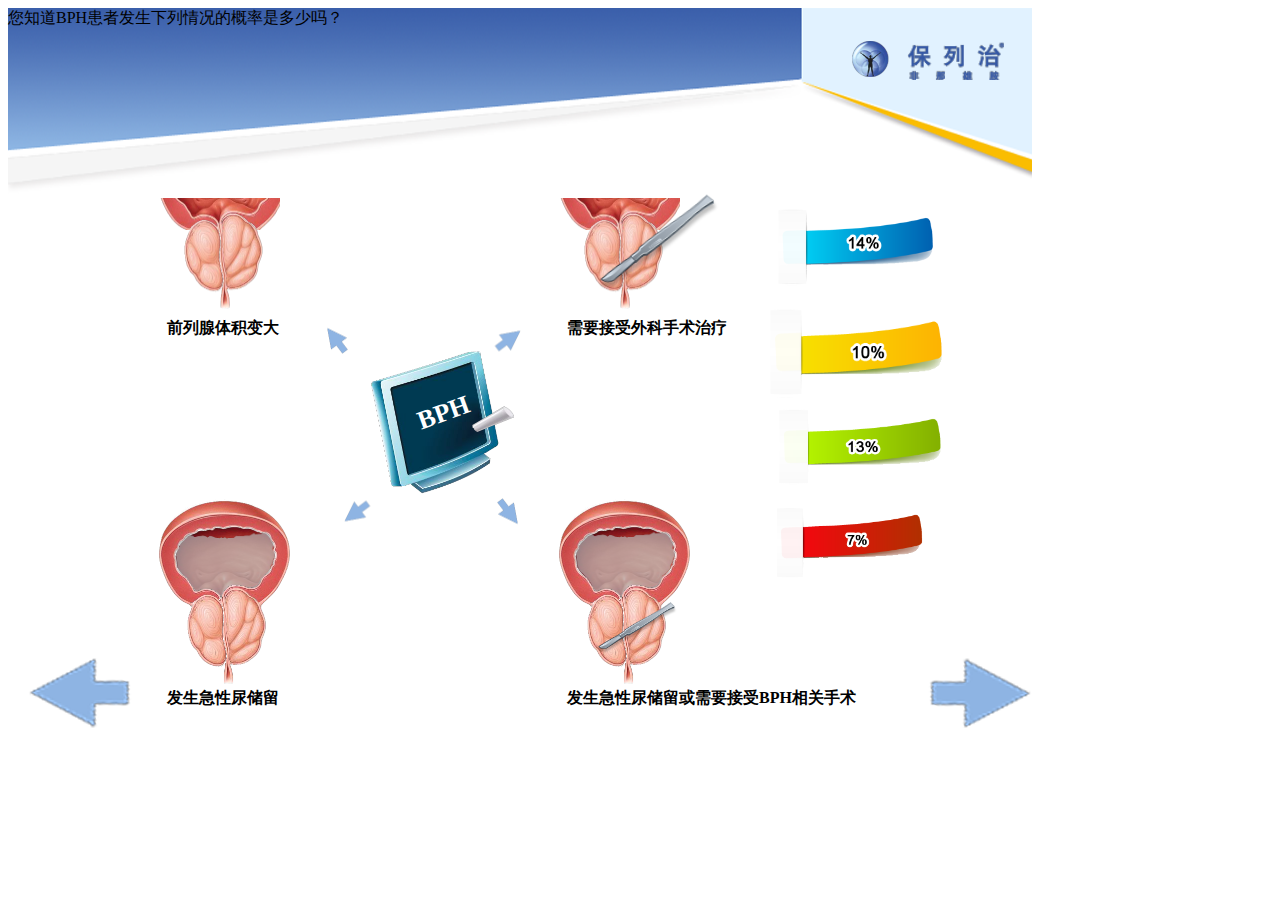
==== commit a4626baf: "First pages commit" ====
--- a/b_h_p_page.html
+++ b/b_h_p_page.html
@@ -6,7 +6,7 @@
 <!-- <script type="text/javascript" src="./js/jquery-1.7.1.js"></script> -->
 <!-- <script type="text/javascript" src="./js/error_image.js"></script> -->
 <!-- <script type="text/javascript" src="./js/checkmark_image.js"></script> -->
-<!-- <link rel="stylesheet" href="./css/b_h_p_page.css" /> -->
+<link rel="stylesheet" href="./css/b_h_p_page.css" />
 </head>
 <body>
 
--- a/css/b_h_p_page.css
+++ b/css/b_h_p_page.css
@@ -1,16 +1,5 @@
 @CHARSET "UTF-8";
-html{
-	background-color: white;
-	margin: 0px;
-}
-body{
-	width: 1024px;
-	height: 768px;
-	max-width: 1024px;
-	max-height: 768px;
-	background-color: white;
-	margin: 0px auto;
-}
+
 .b_all{
 	background-image: url("../image/L2/L2-bg.png");
 	position: absolute;
